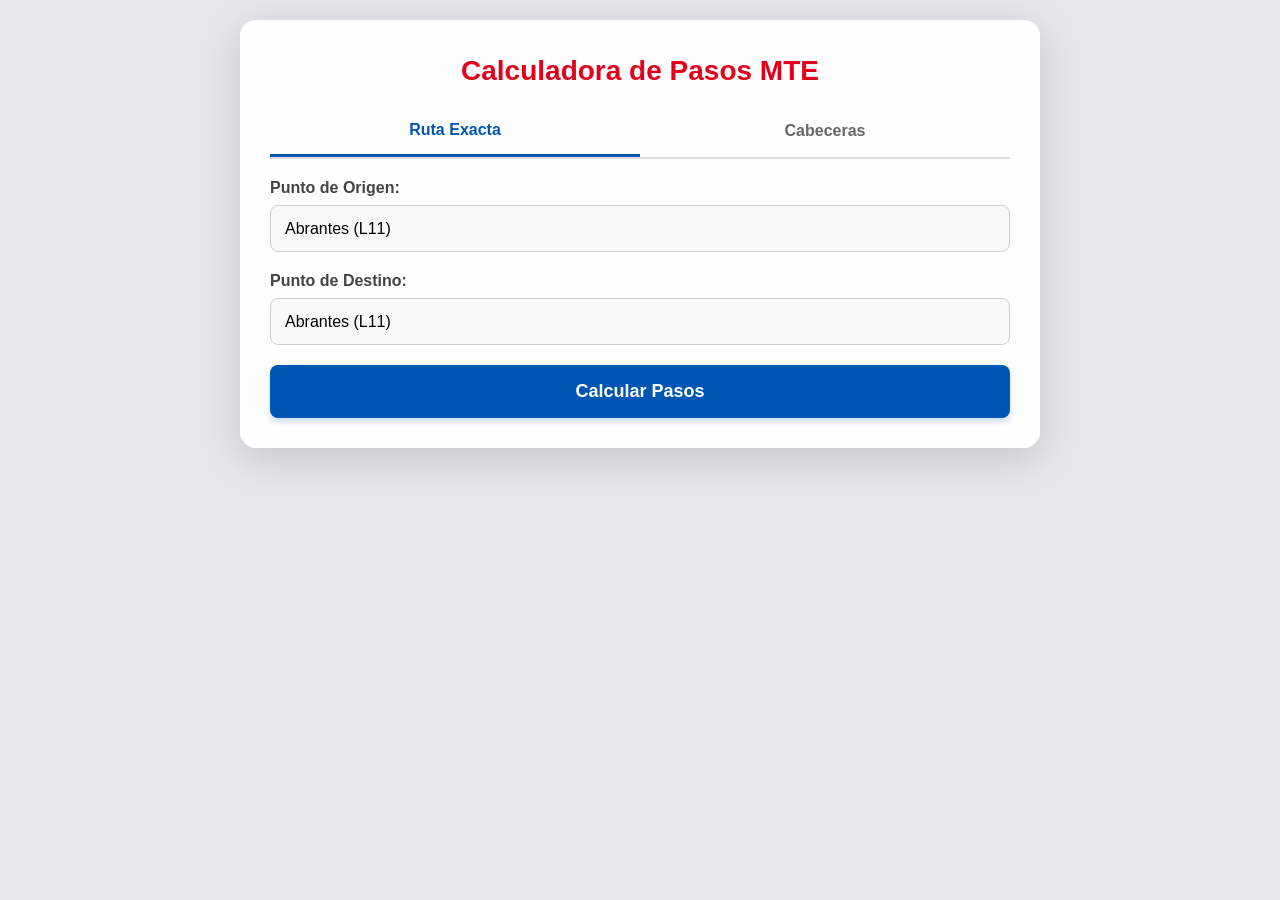
==== index.html @ f4a6414a "Unifica cabeceras y depósitos en una sola lista" ====
<!DOCTYPE html>
<html lang="es">
<head>
    <meta charset="UTF-8">
    <meta name="viewport" content="width=device-width, initial-scale=1.0, maximum-scale=1.0, user-scalable=no">
    <meta name="apple-mobile-web-app-capable" content="yes">
    <meta name="apple-mobile-web-app-status-bar-style" content="default">
    <meta name="apple-mobile-web-app-title" content="Calculadora de Pasos MTE">
    <meta name="mobile-web-app-capable" content="yes">
    <meta name="theme-color" content="#e3001b">
    
    <title>Calculadora de Pasos MTE</title>
    <style>
        /* --- ESTILOS GENERALES Y PROTECCIÓN --- */
        body { 
            font-family: '-apple-system', 'BlinkMacSystemFont', 'Segoe UI', Roboto, Helvetica, Arial, sans-serif; 
            color: #333; 
            padding: 20px; 
            margin: 0; 
            background-color: #e5e7eb; 
            overflow: hidden; 
            -webkit-tap-highlight-color: transparent; 
            
            /* --- PROTECCIÓN ANTI-COPIA (Capa 1) --- */
            -webkit-user-select: none; /* Safari */
            -ms-user-select: none; /* IE 10 and IE 11 */
            user-select: none; /* Standard syntax */
        }

        #background-container {
            display: none;
        }

        .floating-logo {
            display: none;
            position: absolute;
            width: 220px; 
            height: 220px;
            
            /* ========================================================= */
            /* PEGA TU CÓDIGO BASE64 DENTRO DE LAS COMILLAS DE ABAJO     */
            /* ========================================================= */
            background-image: url('[data-uri]'); 

            
            background-size: contain;
            background-repeat: no-repeat;
            background-position: center;
            opacity: 0.25; 
            mix-blend-mode: multiply; 
            
            animation-name: girarSobreSiMismo;
            animation-timing-function: linear;
            animation-iteration-count: infinite;
            transform-origin: center center;
        }

        @keyframes girarSobreSiMismo {
            from { transform: rotate(0deg); }
            to { transform: rotate(360deg); }
        }

        .container { 
            max-width: 800px; 
            margin: 0 auto; 
            background: rgba(255, 255, 255, 0.96); 
            padding: 30px; 
            border-radius: 16px; 
            box-shadow: 0 10px 40px rgba(0,0,0,0.15); 
            box-sizing: border-box; 
            position: relative; 
            max-height: 92vh;
            overflow-y: auto; 
            -webkit-overflow-scrolling: touch; 
        }

        h1 { color: #e3001b; text-align: center; font-size: 28px; margin-top: 5px;} 
        
        .tabs { display: flex; margin-bottom: 20px; border-bottom: 2px solid #ddd; }
        .tab-btn { flex: 1; padding: 15px 10px; background: none; border: none; font-size: 16px; font-weight: bold; cursor: pointer; color: #666; transition: 0.3s; text-align: center; outline: none; }
        .tab-btn:hover { background-color: #f0f0f0; }
        .tab-btn.active { color: #0056b3; border-bottom: 3px solid #0056b3; }
        .tab-content { display: none; }
        .tab-content.active { display: block; }

        .form-group { margin-bottom: 20px; }
        label { display: block; font-weight: bold; margin-bottom: 8px; color: #444; }
        select { width: 100%; padding: 14px; border-radius: 8px; border: 1px solid #ccc; font-size: 16px; box-sizing: border-box; background-color: #f9f9f9; appearance: none; -webkit-appearance: none; }
        
        button.action-btn { width: 100%; padding: 16px; background-color: #0056b3; color: white; border: none; border-radius: 8px; font-size: 18px; cursor: pointer; transition: background 0.3s; font-weight: bold; box-shadow: 0 4px 6px rgba(0,86,179,0.2);}
        button.action-btn:hover { background-color: #004494; }
        button.action-btn:active { transform: scale(0.98); }
        
        #resultado, #resultado-cabeceras { margin-top: 20px; padding: 20px; background-color: #e9ecef; border-radius: 8px; display: none; text-align: center; }
        #resultado h2, #resultado-cabeceras h2 { margin-top: 0; font-size: 24px; color: #333; }
        
        /* --- ESTILOS DEL TERMÓMETRO VISUAL --- */
        #esquema-visual { margin-top: 20px; text-align: left; background: white; padding: 20px; border-radius: 8px; border: 1px solid #ccc; }
        .tramo-visual { display: flex; flex-direction: column; position: relative; }
        .nodo-visual { display: flex; align-items: center; position: relative; z-index: 2; }
        .punto-estacion { width: 20px; height: 20px; border-radius: 50%; background: white; border: 5px solid; margin-right: 15px; box-sizing: border-box;}
        .punto-recinto { width: 20px; height: 20px; border-radius: 4px; background: white; border: 5px solid #5cb85c; margin-right: 15px; box-sizing: border-box;}
        .punto-transbordo { width: 20px; height: 20px; border-radius: 4px; background: white; border: 5px solid #d9534f; margin-right: 15px; box-sizing: border-box;}
        .texto-estacion { font-weight: bold; font-size: 16px; }
        
        .linea-conexion { display: flex; align-items: center; margin-left: 7.5px; padding: 15px 0; border-left: 5px solid; padding-left: 27.5px; position: relative;}
        .linea-transbordo { border-left: 5px dashed #d9534f; }
        .linea-acceso { border-left: 5px dashed #5cb85c; }
        
        .etiqueta-pasos { background: #0056b3; color: white; padding: 4px 10px; border-radius: 12px; font-size: 13px; font-weight: bold; display: inline-block;}
        .etiqueta-transbordo { background: #d9534f; }
        .etiqueta-acceso { background: #5cb85c; }
        
        .ruta-lista { list-style-type: none; padding: 15px; margin: 0; text-align: left;}
        .ruta-lista li { padding: 10px 0; border-bottom: 1px solid #eee; font-size: 15px; display: flex; justify-content: space-between; align-items: center; gap: 10px; }
        .ruta-lista li:last-child { border-bottom: none; }
        .transbordo { color: #d9534f; font-weight: bold; }
        .recinto { color: #5cb85c; font-weight: bold; }
        .pasos-badge { background: #0056b3; color: white; padding: 4px 10px; border-radius: 12px; font-size: 14px; font-weight: bold; white-space: nowrap; }

        @media (max-width: 600px) {
            body { padding: 10px; }
            .container { padding: 20px; max-height: 96vh; }
            h1 { font-size: 24px; }
            .tabs { flex-direction: row; border-bottom: none; gap: 5px; margin-bottom: 15px;}
            .tab-btn { border: 1px solid #ddd; border-radius: 8px; padding: 12px 5px; font-size: 14px; }
            .tab-btn.active { border-bottom: 1px solid #0056b3; background-color: #eaf2fb; }
            .ruta-lista li { font-size: 14px; flex-direction: column; align-items: flex-start; }
            .pasos-badge { align-self: flex-end; margin-top: 5px; }
            select { font-size: 16px; padding: 12px; } 
            .floating-logo { width: 150px; height: 150px; } 
        }
    </style>
</head>
<body>


<div class="container">
    <h1>Calculadora de Pasos MTE</h1>
    
    <div class="tabs">
        <button class="tab-btn active" onclick="switchTab('ruta')" id="btn-ruta">Ruta Exacta</button>
        <button class="tab-btn" onclick="switchTab('cabeceras')" id="btn-cabeceras">Cabeceras</button>
    </div>

    <div id="tab-ruta" class="tab-content active">
        <div class="form-group">
            <label for="origen">Punto de Origen:</label>
            <select id="origen"></select>
        </div>
        <div class="form-group">
            <label for="destino">Punto de Destino:</label>
            <select id="destino"></select>
        </div>
        <button class="action-btn" onclick="calcularRuta()">Calcular Pasos</button>
        <div id="resultado"></div>
    </div>

    <div id="tab-cabeceras" class="tab-content">
        <div class="form-group">
            <label for="origen-cabeceras">Selecciona tu ubicación actual:</label>
            <select id="origen-cabeceras"></select>
        </div>
        <button class="action-btn" onclick="calcularCabeceras()">Buscar Cabeceras</button>
        <div id="resultado-cabeceras"></div>
    </div>
</div>

<script>
    // --- PROTECCIÓN ANTI-INSPECCIÓN (Capa 1) ---
    // Bloquea el clic derecho
    document.addEventListener('contextmenu', event => event.preventDefault());
    
    // Bloquea teclas F12, Ctrl+U, Ctrl+Shift+I, etc.
    document.onkeydown = function(e) {
        if(e.keyCode == 123) return false;
        if(e.ctrlKey && e.shiftKey && e.keyCode == 'I'.charCodeAt(0)) return false;
        if(e.ctrlKey && e.shiftKey && e.keyCode == 'C'.charCodeAt(0)) return false;
        if(e.ctrlKey && e.shiftKey && e.keyCode == 'J'.charCodeAt(0)) return false;
        if(e.ctrlKey && e.keyCode == 'U'.charCodeAt(0)) return false;
    }

    // --- LÓGICA DE LA APLICACIÓN ---
    // Colores corporativos de las líneas del Metro de Madrid
    const coloresLineas = {
        "L1": "#009BDE", "L2": "#E81B24", "L3": "#FCC50A", "L4": "#995024",
        "L5": "#8EC54A", "L6": "#989A9D", "L7A": "#F48B25", "L7B": "#F48B25", "L8": "#DF76A3",
        "L9A": "#87208E", "L9B": "#87208E", "L10A": "#00559A", "L10B": "#00559A",
        "L11": "#009E4E", "L12": "#A4992E", "R": "#FFFFFF", "ML1": "#12B8E5",
        "Recinto": "#5cb85c"
    };

    const lineas = {
        "L1": ["Pinar de Chamartín", "Bambú", "Chamartín", "Plaza de Castilla", "Valdeacederas", "Tetuán", "Estrecho", "Alvarado", "Cuatro Caminos", "Ríos Rosas", "Iglesia", "Bilbao", "Tribunal", "Gran Vía", "Sol", "Tirso de Molina", "Antón Martín", "Estación del Arte", "Atocha", "Menéndez Pelayo", "Pacífico", "Puente de Vallecas", "Nueva Numancia", "Portazgo", "Buenos Aires", "Alto del Arenal", "Miguel Hernández", "Sierra de Guadalupe", "Villa de Vallecas", "Congosto", "La Gavia", "Las Suertes", "Valdecarros"],
        "L2": ["Las Rosas", "Avenida de Guadalajara", "Alsacia", "La Almudena", "La Elipa", "Ventas", "Manuel Becerra", "Goya", "Príncipe de Vergara", "Retiro", "Banco de España", "Sevilla", "Sol", "Ópera", "Santo Domingo", "Noviciado", "San Bernardo", "Quevedo", "Canal", "Cuatro Caminos"],
        "L3": ["Moncloa", "Argüelles", "Ventura Rodríguez", "Plaza de España", "Callao", "Sol", "Lavapiés", "Embajadores", "Palos de la Frontera", "Delicias", "Legazpi", "Almendrales", "Hospital 12 de Octubre", "San Fermín-Orcasur", "Ciudad de los Ángeles", "Villaverde Bajo-Cruce", "San Cristóbal", "Villaverde Alto", "El Casar"],
        "L4": ["Argüelles", "San Bernardo", "Bilbao", "Alonso Martínez", "Colón", "Serrano", "Velázquez", "Goya", "Lista", "Diego de León", "Avenida de América", "Prosperidad", "Alfonso XIII", "Avenida de la Paz", "Arturo Soria", "Esperanza", "Canillas", "Mar de Cristal", "San Lorenzo", "Parque de Santa María", "Hortaleza", "Manoteras", "Pinar de Chamartín"],
        "L5": ["Alameda de Osuna", "El Capricho", "Canillejas", "Torre Arias", "Suanzes", "Ciudad Lineal", "Pueblo Nuevo", "Quintana", "El Carmen", "Ventas", "Diego de León", "Núñez de Balboa", "Rubén Darío", "Alonso Martínez", "Chueca", "Gran Vía", "Callao", "Ópera", "La Latina", "Puerta de Toledo", "Acacias", "Pirámides", "Marqués de Vadillo", "Urgel", "Oporto", "Vista Alegre", "Carabanchel", "Eugenia de Montijo", "Aluche", "Empalme", "Campamento", "Casa de Campo"],
        "L6": ["Laguna", "Carpetana", "Oporto", "Opañel", "Plaza Elíptica", "Usera", "Legazpi", "Arganzuela-Planetario", "Méndez Álvaro", "Pacífico", "Conde de Casal", "Sainz de Baranda", "O'Donnell", "Manuel Becerra", "Diego de León", "Avenida de América", "República Argentina", "Nuevos Ministerios", "Cuatro Caminos", "Guzmán el Bueno", "Vicente Aleixandre", "Ciudad Universitaria", "Moncloa", "Argüelles", "Príncipe Pío", "Puerta del Ángel", "Alto de Extremadura", "Lucero"],
        "L7B": ["Hospital del Henares", "Henares", "Jarama", "San Fernando", "La Rambla", "Coslada Central", "Barrio del Puerto", "Estadio Metropolitano"],
        "L7A": ["Estadio Metropolitano", "Las Musas", "San Blas", "Simancas", "García Noblejas", "Ascao", "Pueblo Nuevo", "Barrio de la Concepción", "Parque de las Avenidas", "Cartagena", "Avenida de América", "Gregorio Marañón", "Alonso Cano", "Canal", "Islas Filipinas", "Guzmán el Bueno", "Francos Rodríguez", "Valdezarza", "Antonio Machado", "Peñagrande", "Avenida de la Ilustración", "Lacoma", "Arroyofresno", "Pitis"],
        "L8": ["Nuevos Ministerios", "Colombia", "Pinar del Rey", "Mar de Cristal", "Feria de Madrid", "Aeropuerto T1-T2-T3", "Barajas", "Aeropuerto T4"],
        "L9A": ["Paco de Lucía", "Mirasierra", "Herrera Oria", "Barrio del Pilar", "Ventilla", "Plaza de Castilla", "Duque de Pastrana", "Pío XII", "Colombia", "Concha Espina", "Cruz del Rayo", "Avenida de América", "Núñez de Balboa", "Príncipe de Vergara", "Ibiza", "Sainz de Baranda", "Estrella", "Vinateros", "Artilleros", "Pavones", "Valdebernardo", "Vicálvaro", "San Cipriano", "Puerta de Arganda"],
        "L9B": ["Puerta de Arganda", "Rivas-Urbanizaciones", "Rivas Futura", "Rivas Vaciamadrid", "La Poveda", "Arganda del Rey"],
        "L10B": ["Hospital Infanta Sofía", "Reyes Católicos", "Baunatal", "Manuel de Falla", "Marqués de la Valdavia", "La Moraleja", "La Granja", "Ronda de la Comunicación", "Las Tablas", "Montecarmelo", "Tres Olivos"],
        "L10A": ["Tres Olivos", "Fuencarral", "Begoña", "Chamartín", "Plaza de Castilla", "Cuzco", "Santiago Bernabéu", "Nuevos Ministerios", "Gregorio Marañón", "Alonso Martínez", "Tribunal", "Plaza de España", "Príncipe Pío", "Lago", "Batán", "Casa de Campo", "Colonia Jardín", "Aviación Española", "Cuatro Vientos", "Joaquín Vilumbrales", "Puerta del Sur"],
        "L11": ["Plaza Elíptica", "Abrantes", "Pan Bendito", "San Francisco", "Carabanchel Alto", "La Peseta", "La Fortuna"],
        "L12": ["Puerta del Sur", "San Nicasio", "Leganés Central", "Hospital Severo Ochoa", "Casa del Reloj", "Julián Besteiro", "El Carrascal", "El Bercial", "Los Espartales", "El Casar", "Juan de la Cierva", "Getafe Central", "Alonso de Mendoza", "Conservatorio", "Arroyo Culebro", "Parque de los Estados", "Fuenlabrada Central", "Parque Europa", "Hospital de Fuenlabrada", "Loranca", "Manuela Malasaña", "Hospital de Móstoles", "Pradillo", "Móstoles Central", "Universidad Rey Juan Carlos", "Parque Oeste", "Alcorcón Central", "Parque Lisboa"],
        "R": ["Ópera", "Príncipe Pío"],
        "ML1": ["Pinar de Chamartín", "Fuente de la Mora", "Virgen del Cortijo", "Antonio Saura", "Álvarez de Villaamil", "Blasco Ibáñez", "María Tudor", "Palas de Rey", "Las Tablas"]
    };

    const lineasCirculares = ["L6", "L12"];
    const cabecerasCircularesExcepcionales = ["Laguna|L6", "Ciudad Universitaria|L6", "Loranca|L12"];

    const excepcionesTransbordo = {
        "Diego de León|L4-Diego de León|L5": 3,
        "Diego de León|L4-Diego de León|L6": 3,
        "Diego de León|L5-Diego de León|L6": 2,
        "Núñez de Balboa|L5-Núñez de Balboa|L9A": 3,
        "Acacias|L5-Embajadores|L3": 3,
        "Noviciado|L2-Plaza de España|L3": 3,
        "Noviciado|L2-Plaza de España|L10A": 3,
        "Nuevos Ministerios|L6-Nuevos Ministerios|L8": 3,
        "Nuevos Ministerios|L6-Nuevos Ministerios|L10A": 3,
        "Plaza Elíptica|L6-Plaza Elíptica|L11": 2,
        "Tribunal|L1-Tribunal|L10A": 2,
        "Alonso Martínez|L4-Alonso Martínez|L10A": 2
    };

    let grafo = {};
    let nodos = [];

    function addEdge(n1, n2, peso, esTransbordo = false) {
        if (!grafo[n1]) { grafo[n1] = []; if (!nodos.includes(n1)) nodos.push(n1); }
        if (!grafo[n2]) { grafo[n2] = []; if (!nodos.includes(n2)) nodos.push(n2); }
        
        let pesoFinal = peso;
        if (esTransbordo) {
            let key1 = `${n1}-${n2}`;
            let key2 = `${n2}-${n1}`;
            if (excepcionesTransbordo[key1]) pesoFinal = excepcionesTransbordo[key1];
            if (excepcionesTransbordo[key2]) pesoFinal = excepcionesTransbordo[key2];
        }

        grafo[n1].push({ nodo: n2, peso: pesoFinal, esTransbordo: esTransbordo });
        grafo[n2].push({ nodo: n1, peso: pesoFinal, esTransbordo: esTransbordo });
    }

    function addRecintoConRamasAB(nombreRecinto, nodoLineaA, costeA, nodoLineaB, costeB) {
        let nodoRecintoA = `${nombreRecinto} A|Recinto`;
        let nodoRecintoB = `${nombreRecinto} B|Recinto`;

        addEdge(nodoRecintoA, nodoLineaA, costeA);
        addEdge(nodoRecintoB, nodoLineaB, costeB);
        addEdge(nodoRecintoA, nodoRecintoB, 1);
    }

    for (let linea in lineas) {
        let estaciones = lineas[linea];
        for (let i = 0; i < estaciones.length; i++) {
            let nodoActual = `${estaciones[i]}|${linea}`;
            if (!nodos.includes(nodoActual)) nodos.push(nodoActual);
            if (i < estaciones.length - 1) {
                let nodoSiguiente = `${estaciones[i+1]}|${linea}`;
                addEdge(nodoActual, nodoSiguiente, 1);
            }
        }
        if (lineasCirculares.includes(linea)) {
            addEdge(`${estaciones[0]}|${linea}`, `${estaciones[estaciones.length - 1]}|${linea}`, 1);
        }
    }

    for (let i = 0; i < nodos.length; i++) {
        for (let j = i + 1; j < nodos.length; j++) {
            let est1 = nodos[i].split("|")[0];
            let est2 = nodos[j].split("|")[0];
            if (est1 === est2 && nodos[i] !== nodos[j]) {
                addEdge(nodos[i], nodos[j], 1, true);
            }
        }
    }

    addEdge("Acacias|L5", "Embajadores|L3", 1, true);
    addEdge("Noviciado|L2", "Plaza de España|L3", 1, true);
    addEdge("Noviciado|L2", "Plaza de España|L10A", 1, true);

    addEdge("Depósito 4|Recinto", "Canillejas|L5", 2);
    addEdge("Depósito 4|Recinto", "Las Musas|L7A", 2);
    addRecintoConRamasAB("Depósito 6 (Fuencarral)", "Tres Olivos|L10A", 2, "Tres Olivos|L10B", 2);
    addEdge("Depósito 7 (Sacedal)|Recinto", "Mirasierra|L9A", 2);
    addEdge("Depósito 8|Recinto", "Laguna|L6", 3);
    addEdge("Depósito 9.1|Recinto", "Pinar de Chamartín|L1", 3);
    addEdge("Depósito 9.1|Recinto", "Pinar de Chamartín|L4", 3);
    addEdge("Depósito 9.1|Recinto", "Pinar de Chamartín|ML1", 3);
    addEdge("Depósito 9.4|Recinto", "Pinar de Chamartín|L1", 3);
    addEdge("Depósito 9.4|Recinto", "Pinar de Chamartín|L4", 3);
    addEdge("Depósito 9.4|Recinto", "Pinar de Chamartín|ML1", 3);
    addEdge("Depósito 10|Recinto", "Cuatro Vientos|L10A", 2);
    addEdge("Depósito 11|Recinto", "Loranca|L12", 2);
    addEdge("Depósito 12|Recinto", "Valdecarros|L1", 3);
    addEdge("Depósito 13|Recinto", "El Casar|L3", 3);
    addEdge("Depósito 13|Recinto", "El Casar|L12", 3);
    addRecintoConRamasAB("Cochera Pta. Arganda", "Puerta de Arganda|L9A", 3, "Puerta de Arganda|L9B", 3);
    addEdge("Depósito 2|Recinto", "Ventas|L2", 1);
    addEdge("Depósito 2|Recinto", "Ventas|L5", 1);
    addEdge("Depósito 5|Recinto", "Aluche|L5", 1);
    addEdge("Cochera Ciudad Universitaria|Recinto", "Ciudad Universitaria|L6", 1);
    addEdge("Cochera Miguel Hernández|Recinto", "Miguel Hernández|L1", 1);
    addEdge("Cochera Argüelles|Recinto", "Argüelles|L4", 1);

    function switchTab(tabId) {
        document.querySelectorAll('.tab-content').forEach(el => el.classList.remove('active'));
        document.querySelectorAll('.tab-btn').forEach(el => el.classList.remove('active'));
        document.getElementById(`tab-${tabId}`).classList.add('active');
        document.getElementById(`btn-${tabId}`).classList.add('active');
    }

    function generarFondoDinamico() {
        return;
    }

    window.onload = function() {
        let selectores = ["origen", "destino", "origen-cabeceras"].map(id => document.getElementById(id));
        
        let nodosOrdenados = [...nodos].sort((a, b) => {
            let isRecintoA = a.includes("Recinto");
            let isRecintoB = b.includes("Recinto");
            if (isRecintoA && !isRecintoB) return 1;
            if (!isRecintoA && isRecintoB) return -1;
            return a.localeCompare(b);
        });

        nodosOrdenados.forEach(nodo => {
            let partes = nodo.split("|");
            let nombreMostrar = partes[1] === "Recinto" ? `🏢 ${partes[0]}` : `${partes[0]} (${partes[1]})`;
            selectores.forEach(sel => sel.add(new Option(nombreMostrar, nodo)));
        });
    };

    function ejecutarDijkstra(origen, destinoParaValidacion = null) {
        let distancias = {};
        let previos = {};
        let noVisitados = new Set(nodos);

        nodos.forEach(n => { distancias[n] = Infinity; previos[n] = null; });
        distancias[origen] = 0;

        while (noVisitados.size > 0) {
            let nodoMinimo = null;
            for (let n of noVisitados) {
                if (nodoMinimo === null || distancias[n] < distancias[nodoMinimo]) nodoMinimo = n;
            }

            if (distancias[nodoMinimo] === Infinity) break;
            noVisitados.delete(nodoMinimo);

            for (let vecino of grafo[nodoMinimo]) {
                if (noVisitados.has(vecino.nodo)) {
                    if (vecino.nodo.includes("Recinto") && vecino.nodo !== origen && vecino.nodo !== destinoParaValidacion) {
                        continue; 
                    }

                    let peso = vecino.peso;
                    if (nodoMinimo === origen && vecino.esTransbordo) peso = 0;

                    let nuevaDistancia = distancias[nodoMinimo] + peso;
                    if (nuevaDistancia < distancias[vecino.nodo]) {
                        distancias[vecino.nodo] = nuevaDistancia;
                        previos[vecino.nodo] = { nodo: nodoMinimo, esTransbordo: vecino.esTransbordo, coste: peso };
                    }
                }
            }
        }
        return { distancias, previos };
    }

    function calcularRuta() {
        let origen = document.getElementById("origen").value;
        let destino = document.getElementById("destino").value;
        let div = document.getElementById("resultado");
        div.style.display = "block";

        if (origen === destino) { div.innerHTML = "<h2>Estás en la misma ubicación.</h2>"; return; }

        let { distancias, previos } = ejecutarDijkstra(origen, destino);
        
        if (distancias[destino] === Infinity) { div.innerHTML = "<h3>No se encontró una ruta.</h3>"; return; }

        let rutaRaw = [];
        let pasoActual = destino;
        while (pasoActual !== origen) {
            let prev = previos[pasoActual];
            rutaRaw.unshift({ origen: prev.nodo, destino: pasoActual, esTransbordo: prev.esTransbordo, coste: prev.coste });
            pasoActual = prev.nodo;
        }

        let rutaAgrupada = [];
        let tramoActual = null;

        rutaRaw.forEach(paso => {
            let isRecinto = paso.origen.includes("Recinto") || paso.destino.includes("Recinto");
            if (paso.esTransbordo || isRecinto) {
                if (tramoActual) { rutaAgrupada.push(tramoActual); tramoActual = null; }
                rutaAgrupada.push({ ...paso, isRecinto: isRecinto });
            } else {
                if (!tramoActual) {
                    tramoActual = { origen: paso.origen, destino: paso.destino, esTransbordo: false, coste: paso.coste, isRecinto: false };
                } else {
                    tramoActual.destino = paso.destino;
                    tramoActual.coste += paso.coste;
                }
            }
        });
        if (tramoActual) rutaAgrupada.push(tramoActual);

        let html = `<h2>Total de pasos: ${distancias[destino]}</h2>`;
        html += `<div id="esquema-visual">`;

        let ultimaLinea = "";

        rutaAgrupada.forEach((paso, index) => {
            let estOrigenParts = paso.origen.split("|");
            let estDestinoParts = paso.destino.split("|");
            
            let nomOrigen = estOrigenParts[0];
            let lineaOrigen = estOrigenParts[1];
            let nomDestino = estDestinoParts[0];
            let lineaDestino = estDestinoParts[1];

            let colorLinea = coloresLineas[lineaOrigen] || "#333";
            let colorDestino = coloresLineas[lineaDestino] || "#333";

            if (index === 0) {
                let clasePunto = lineaOrigen === "Recinto" ? "punto-recinto" : "punto-estacion";
                html += `<div class="nodo-visual"><div class="${clasePunto}" style="border-color: ${colorLinea}"></div><div class="texto-estacion">${nomOrigen} ${lineaOrigen !== "Recinto" ? `<span style="color:white; background:${colorLinea}; padding: 2px 6px; border-radius:4px; font-size:12px;">${lineaOrigen}</span>` : '🏢'}</div></div>`;
            }

            if (paso.esTransbordo) {
                html += `<div class="linea-conexion linea-transbordo">
                            <span class="etiqueta-pasos etiqueta-transbordo">Transbordo (+${paso.coste})</span>
                         </div>`;
            } else if (paso.isRecinto) {
                html += `<div class="linea-conexion linea-acceso">
                            <span class="etiqueta-pasos etiqueta-acceso">Acceso (+${paso.coste})</span>
                         </div>`;
            } else {
                html += `<div class="linea-conexion" style="border-left-color: ${colorLinea}">
                            <span class="etiqueta-pasos" style="background-color: ${colorLinea}">Tramo continuo (+${paso.coste} pasos)</span>
                         </div>`;
            }

            let clasePuntoDestino = lineaDestino === "Recinto" ? "punto-recinto" : "punto-estacion";
            if (paso.esTransbordo) clasePuntoDestino = "punto-transbordo"; 
            
            html += `<div class="nodo-visual"><div class="${clasePuntoDestino}" style="border-color: ${colorDestino}"></div><div class="texto-estacion">${nomDestino} ${lineaDestino !== "Recinto" ? `<span style="color:white; background:${colorDestino}; padding: 2px 6px; border-radius:4px; font-size:12px;">${lineaDestino}</span>` : '🏢'}</div></div>`;
            
            ultimaLinea = lineaDestino;
        });

        html += `</div>`;
        div.innerHTML = html;
    }

    function calcularCabeceras() {
        let origen = document.getElementById("origen-cabeceras").value;
        let { distancias } = ejecutarDijkstra(origen);
        
        let cabeceras = [];
        
        for (let l in lineas) {
            if (lineasCirculares.includes(l)) {
                cabecerasCircularesExcepcionales.forEach(cabeceraCircular => {
                    if (cabeceraCircular.endsWith(`|${l}`) && !cabeceras.find(c => c.nodo === cabeceraCircular)) {
                        cabeceras.push({ nodo: cabeceraCircular, dist: distancias[cabeceraCircular] });
                    }
                });
                continue; 
            }
            let ests = lineas[l];
            let cabecera1 = `${ests[0]}|${l}`;
            let cabecera2 = `${ests[ests.length - 1]}|${l}`;
            
            if (!cabeceras.find(c => c.nodo === cabecera1)) cabeceras.push({ nodo: cabecera1, dist: distancias[cabecera1] });
            if (cabecera1 !== cabecera2 && !cabeceras.find(c => c.nodo === cabecera2)) {
                cabeceras.push({ nodo: cabecera2, dist: distancias[cabecera2] });
            }
        }

        cabeceras = cabeceras
            .filter(c => c.dist !== Infinity)
            .sort((a, b) => a.dist - b.dist || a.nodo.localeCompare(b.nodo));

        let depositos = nodos
            .filter(n => n.endsWith("|Recinto") && n.startsWith("Depósito"))
            .map(n => ({ nodo: n, dist: distancias[n] }))
            .filter(d => d.dist !== Infinity)
            .sort((a, b) => a.dist - b.dist || a.nodo.localeCompare(b.nodo));

        let resultados = [
            ...cabeceras.map(c => ({ ...c, icono: "📍" })),
            ...depositos.map(d => ({ ...d, icono: "🏢" }))
        ].sort((a, b) => a.dist - b.dist || a.nodo.localeCompare(b.nodo));

        let div = document.getElementById("resultado-cabeceras");
        div.style.display = "block";
        
        let html = `<h2>Distancia a Cabeceras y Depósitos</h2>`;
        html += `<ul class="ruta-lista" style="border: 1px solid #ccc; border-radius: 8px; background: white;">`;
        resultados.forEach(r => {
            let nombreFormateado = r.nodo.replace("|", " (") + ")";
            html += `<li><span>${r.icono} ${nombreFormateado}</span> <span class="pasos-badge">${r.dist} pasos</span></li>`;
        });
        html += `</ul>`;

        div.innerHTML = html;
    }
</script>

</body>
</html>
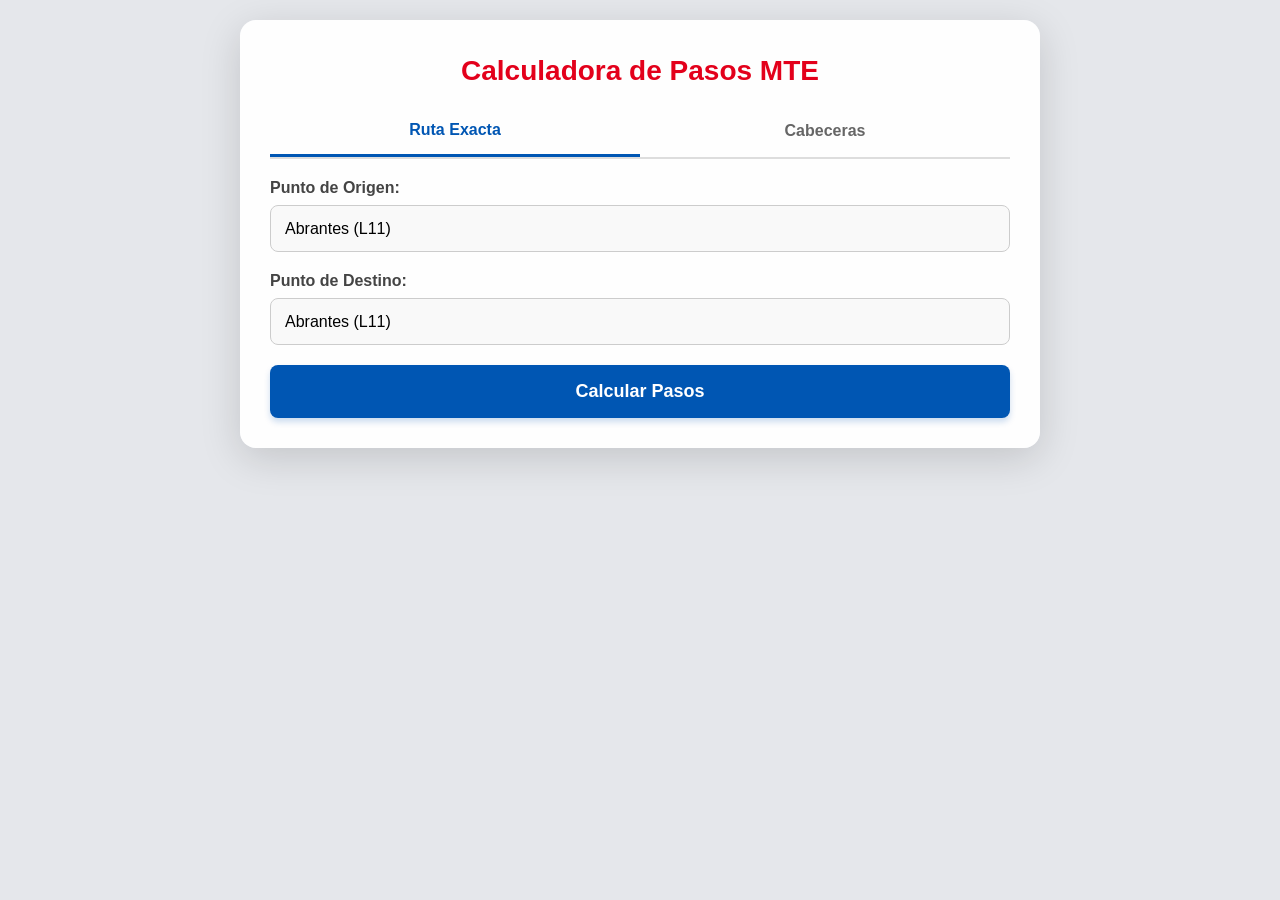
==== commit 3d271da0: "Corrige cálculo de depósitos en la lista combinada" ====
--- a/index.html
+++ b/index.html
@@ -493,7 +493,7 @@
 
         let depositos = nodos
             .filter(n => n.endsWith("|Recinto") && n.startsWith("Depósito"))
-            .map(n => ({ nodo: n, dist: distancias[n] }))
+            .map(n => ({ nodo: n, dist: ejecutarDijkstra(origen, n).distancias[n] }))
             .filter(d => d.dist !== Infinity)
             .sort((a, b) => a.dist - b.dist || a.nodo.localeCompare(b.nodo));
 
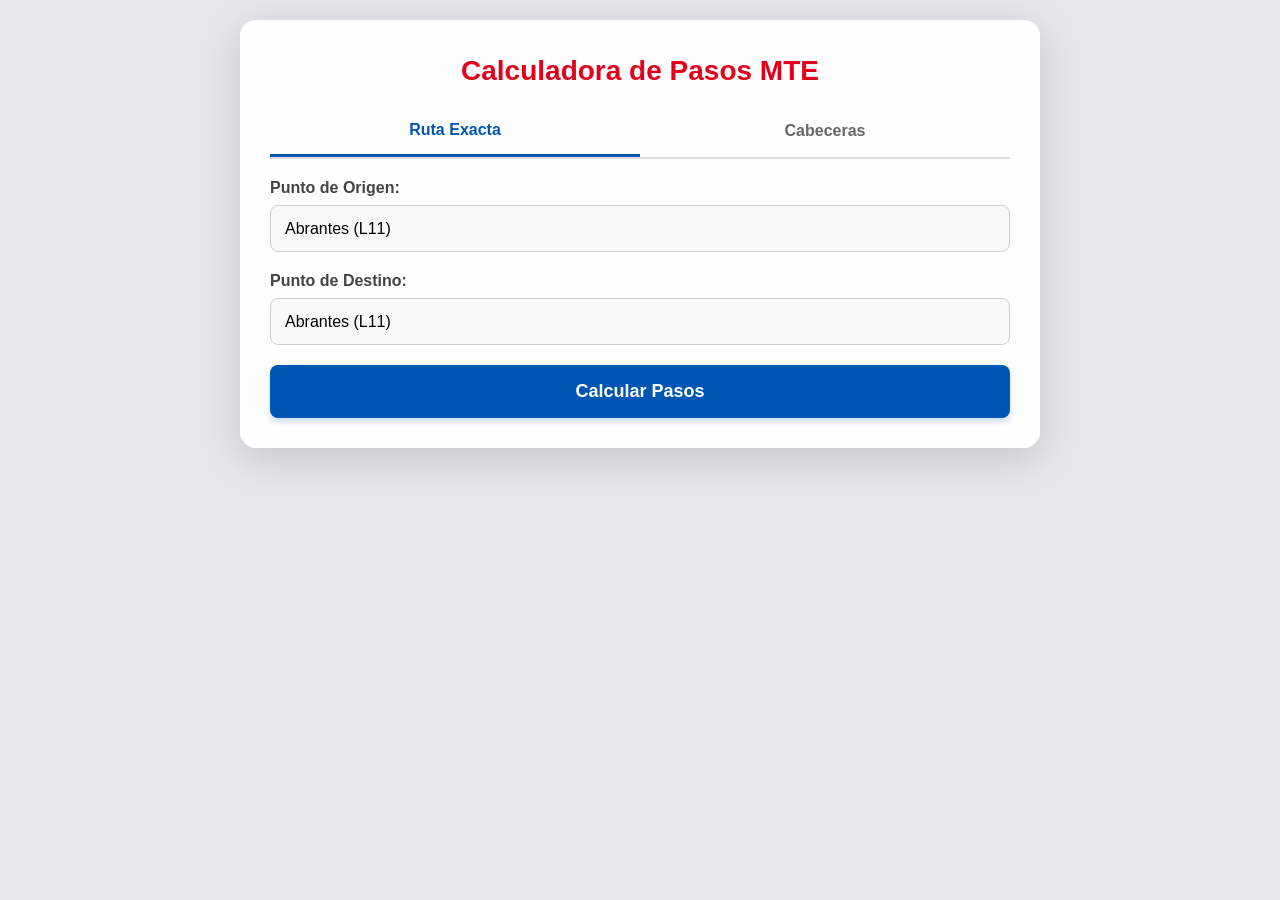
==== commit 1d8cb56e: "Añade opcion para listar todas las estaciones" ====
--- a/index.html
+++ b/index.html
@@ -83,9 +83,18 @@
         .tab-content { display: none; }
         .tab-content.active { display: block; }
 
-        .form-group { margin-bottom: 20px; }
-        label { display: block; font-weight: bold; margin-bottom: 8px; color: #444; }
-        select { width: 100%; padding: 14px; border-radius: 8px; border: 1px solid #ccc; font-size: 16px; box-sizing: border-box; background-color: #f9f9f9; appearance: none; -webkit-appearance: none; }
+        .form-group { margin-bottom: 20px; }
+        label { display: block; font-weight: bold; margin-bottom: 8px; color: #444; }
+        select { width: 100%; padding: 14px; border-radius: 8px; border: 1px solid #ccc; font-size: 16px; box-sizing: border-box; background-color: #f9f9f9; appearance: none; -webkit-appearance: none; }
+        .toggle-card { display: flex; align-items: center; gap: 14px; padding: 14px 16px; margin: -4px 0 20px; border: 1px solid #d9e2ef; border-radius: 12px; background: linear-gradient(135deg, #ffffff, #f4f8ff); cursor: pointer; box-shadow: 0 6px 18px rgba(0, 86, 179, 0.08); }
+        .toggle-card input { position: absolute; opacity: 0; pointer-events: none; }
+        .toggle-switch { position: relative; flex: 0 0 auto; width: 52px; height: 30px; border-radius: 999px; background: #cbd5e1; transition: background 0.25s ease, box-shadow 0.25s ease; }
+        .toggle-switch::after { content: ""; position: absolute; top: 4px; left: 4px; width: 22px; height: 22px; border-radius: 50%; background: white; box-shadow: 0 2px 8px rgba(0,0,0,0.25); transition: transform 0.25s ease; }
+        .toggle-card input:checked + .toggle-switch { background: #0056b3; box-shadow: 0 0 0 4px rgba(0, 86, 179, 0.12); }
+        .toggle-card input:checked + .toggle-switch::after { transform: translateX(22px); }
+        .toggle-text { display: flex; flex-direction: column; gap: 2px; line-height: 1.2; }
+        .toggle-title { font-weight: 800; color: #1f2937; }
+        .toggle-subtitle { font-size: 13px; color: #64748b; font-weight: 600; }
         
         button.action-btn { width: 100%; padding: 16px; background-color: #0056b3; color: white; border: none; border-radius: 8px; font-size: 18px; cursor: pointer; transition: background 0.3s; font-weight: bold; box-shadow: 0 4px 6px rgba(0,86,179,0.2);}
         button.action-btn:hover { background-color: #004494; }
@@ -125,11 +134,12 @@
             .tabs { flex-direction: row; border-bottom: none; gap: 5px; margin-bottom: 15px;}
             .tab-btn { border: 1px solid #ddd; border-radius: 8px; padding: 12px 5px; font-size: 14px; }
             .tab-btn.active { border-bottom: 1px solid #0056b3; background-color: #eaf2fb; }
-            .ruta-lista li { font-size: 14px; flex-direction: column; align-items: flex-start; }
-            .pasos-badge { align-self: flex-end; margin-top: 5px; }
-            select { font-size: 16px; padding: 12px; } 
-            .floating-logo { width: 150px; height: 150px; } 
-        }
+            .ruta-lista li { font-size: 14px; flex-direction: column; align-items: flex-start; }
+            .pasos-badge { align-self: flex-end; margin-top: 5px; }
+            select { font-size: 16px; padding: 12px; } 
+            .toggle-card { align-items: flex-start; padding: 12px; }
+            .floating-logo { width: 150px; height: 150px; } 
+        }
     </style>
 </head>
 <body>
@@ -157,13 +167,21 @@
     </div>
 
     <div id="tab-cabeceras" class="tab-content">
-        <div class="form-group">
-            <label for="origen-cabeceras">Selecciona tu ubicación actual:</label>
-            <select id="origen-cabeceras"></select>
-        </div>
-        <button class="action-btn" onclick="calcularCabeceras()">Buscar Cabeceras</button>
-        <div id="resultado-cabeceras"></div>
-    </div>
+        <div class="form-group">
+            <label for="origen-cabeceras">Selecciona tu ubicación actual:</label>
+            <select id="origen-cabeceras"></select>
+        </div>
+        <label class="toggle-card" for="incluir-todas-estaciones">
+            <input type="checkbox" id="incluir-todas-estaciones" onchange="if (document.getElementById('resultado-cabeceras').style.display === 'block') calcularCabeceras();">
+            <span class="toggle-switch" aria-hidden="true"></span>
+            <span class="toggle-text">
+                <span class="toggle-title">Incluir todas las estaciones</span>
+                <span class="toggle-subtitle">Calcula tambien estaciones, cabeceras y depositos</span>
+            </span>
+        </label>
+        <button class="action-btn" onclick="calcularCabeceras()">Buscar Cabeceras</button>
+        <div id="resultado-cabeceras"></div>
+    </div>
 </div>
 
 <script>
@@ -305,9 +323,9 @@
     addEdge("Depósito 2|Recinto", "Ventas|L2", 1);
     addEdge("Depósito 2|Recinto", "Ventas|L5", 1);
     addEdge("Depósito 5|Recinto", "Aluche|L5", 1);
-    addEdge("Cochera Ciudad Universitaria|Recinto", "Ciudad Universitaria|L6", 1);
-    addEdge("Cochera Miguel Hernández|Recinto", "Miguel Hernández|L1", 1);
-    addEdge("Cochera Argüelles|Recinto", "Argüelles|L4", 1);
+    addEdge("Cochera Ciudad Universitaria|Recinto", "Ciudad Universitaria|L6", 0);
+    addEdge("Cochera Miguel Hernández|Recinto", "Miguel Hernández|L1", 0);
+    addEdge("Cochera Argüelles|Recinto", "Argüelles|L4", 0);
 
     function switchTab(tabId) {
         document.querySelectorAll('.tab-content').forEach(el => el.classList.remove('active'));
@@ -462,9 +480,10 @@
         div.innerHTML = html;
     }
 
-    function calcularCabeceras() {
-        let origen = document.getElementById("origen-cabeceras").value;
-        let { distancias } = ejecutarDijkstra(origen);
+    function calcularCabeceras() {
+        let origen = document.getElementById("origen-cabeceras").value;
+        let incluirTodasEstaciones = document.getElementById("incluir-todas-estaciones").checked;
+        let { distancias } = ejecutarDijkstra(origen);
         
         let cabeceras = [];
         
@@ -497,15 +516,28 @@
             .filter(d => d.dist !== Infinity)
             .sort((a, b) => a.dist - b.dist || a.nodo.localeCompare(b.nodo));
 
-        let resultados = [
-            ...cabeceras.map(c => ({ ...c, icono: "📍" })),
-            ...depositos.map(d => ({ ...d, icono: "🏢" }))
-        ].sort((a, b) => a.dist - b.dist || a.nodo.localeCompare(b.nodo));
-
-        let div = document.getElementById("resultado-cabeceras");
+        let resultados = [
+            ...cabeceras.map(c => ({ ...c, icono: "📍" })),
+            ...depositos.map(d => ({ ...d, icono: "🏢" }))
+        ].sort((a, b) => a.dist - b.dist || a.nodo.localeCompare(b.nodo));
+
+        if (incluirTodasEstaciones) {
+            resultados = nodos
+                .filter(n => n !== origen)
+                .map(n => ({
+                    nodo: n,
+                    dist: ejecutarDijkstra(origen, n).distancias[n],
+                    icono: n.endsWith("|Recinto") ? "🏢" : "📍"
+                }))
+                .filter(r => r.dist !== Infinity)
+                .sort((a, b) => a.dist - b.dist || a.nodo.localeCompare(b.nodo));
+        }
+
+        let div = document.getElementById("resultado-cabeceras");
         div.style.display = "block";
         
-        let html = `<h2>Distancia a Cabeceras y Depósitos</h2>`;
+        let tituloResultado = incluirTodasEstaciones ? "Distancia a todas las estaciones" : "Distancia a Cabeceras y Depósitos";
+        let html = `<h2>${tituloResultado}</h2>`;
         html += `<ul class="ruta-lista" style="border: 1px solid #ccc; border-radius: 8px; background: white;">`;
         resultados.forEach(r => {
             let nombreFormateado = r.nodo.replace("|", " (") + ")";
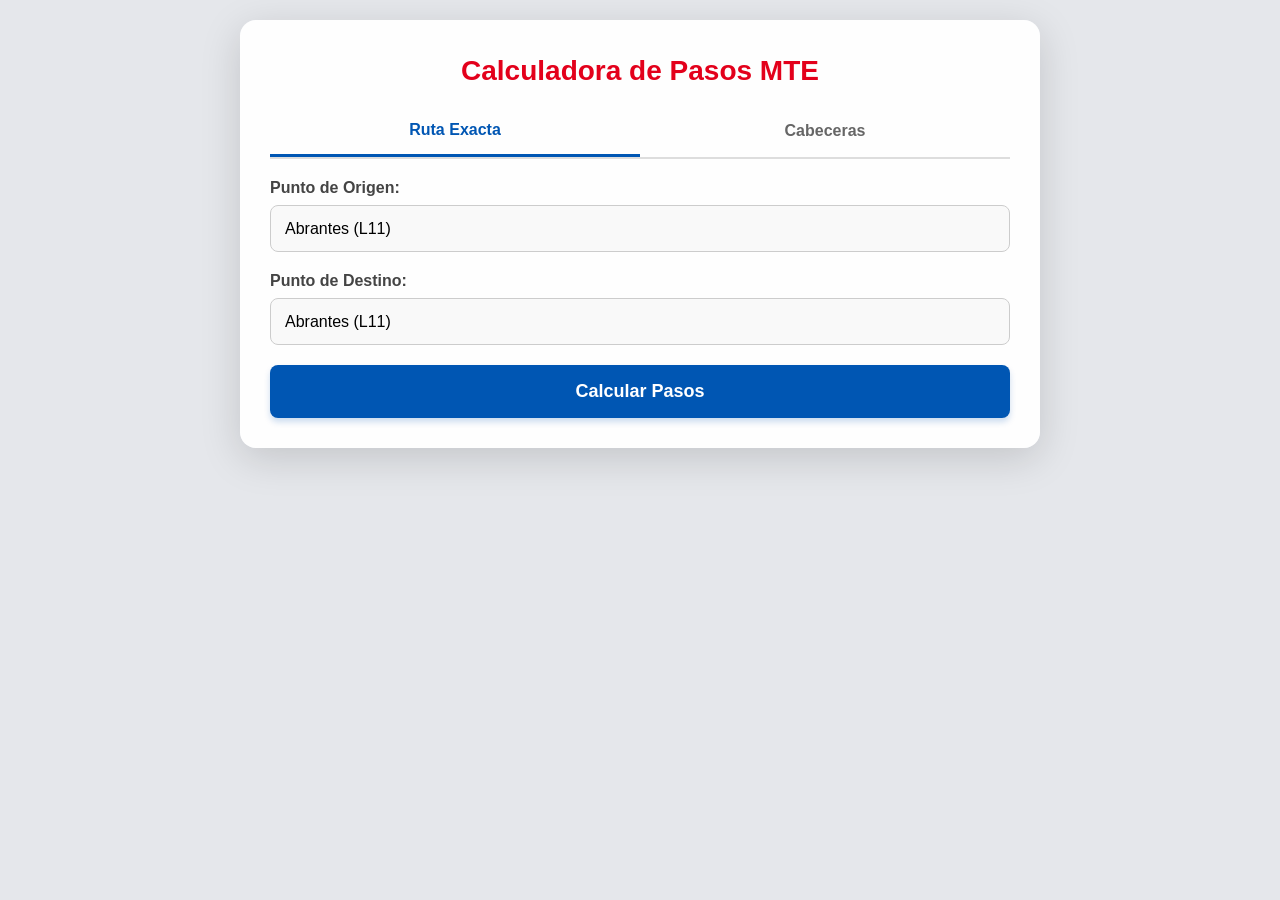
==== commit 5a6c259b: "dep 4 pasos" ====
--- a/index.html
+++ b/index.html
@@ -83,18 +83,18 @@
         .tab-content { display: none; }
         .tab-content.active { display: block; }
 
-        .form-group { margin-bottom: 20px; }
-        label { display: block; font-weight: bold; margin-bottom: 8px; color: #444; }
-        select { width: 100%; padding: 14px; border-radius: 8px; border: 1px solid #ccc; font-size: 16px; box-sizing: border-box; background-color: #f9f9f9; appearance: none; -webkit-appearance: none; }
-        .toggle-card { display: flex; align-items: center; gap: 14px; padding: 14px 16px; margin: -4px 0 20px; border: 1px solid #d9e2ef; border-radius: 12px; background: linear-gradient(135deg, #ffffff, #f4f8ff); cursor: pointer; box-shadow: 0 6px 18px rgba(0, 86, 179, 0.08); }
-        .toggle-card input { position: absolute; opacity: 0; pointer-events: none; }
-        .toggle-switch { position: relative; flex: 0 0 auto; width: 52px; height: 30px; border-radius: 999px; background: #cbd5e1; transition: background 0.25s ease, box-shadow 0.25s ease; }
-        .toggle-switch::after { content: ""; position: absolute; top: 4px; left: 4px; width: 22px; height: 22px; border-radius: 50%; background: white; box-shadow: 0 2px 8px rgba(0,0,0,0.25); transition: transform 0.25s ease; }
-        .toggle-card input:checked + .toggle-switch { background: #0056b3; box-shadow: 0 0 0 4px rgba(0, 86, 179, 0.12); }
-        .toggle-card input:checked + .toggle-switch::after { transform: translateX(22px); }
-        .toggle-text { display: flex; flex-direction: column; gap: 2px; line-height: 1.2; }
-        .toggle-title { font-weight: 800; color: #1f2937; }
-        .toggle-subtitle { font-size: 13px; color: #64748b; font-weight: 600; }
+        .form-group { margin-bottom: 20px; }
+        label { display: block; font-weight: bold; margin-bottom: 8px; color: #444; }
+        select { width: 100%; padding: 14px; border-radius: 8px; border: 1px solid #ccc; font-size: 16px; box-sizing: border-box; background-color: #f9f9f9; appearance: none; -webkit-appearance: none; }
+        .toggle-card { display: flex; align-items: center; gap: 14px; padding: 14px 16px; margin: -4px 0 20px; border: 1px solid #d9e2ef; border-radius: 12px; background: linear-gradient(135deg, #ffffff, #f4f8ff); cursor: pointer; box-shadow: 0 6px 18px rgba(0, 86, 179, 0.08); }
+        .toggle-card input { position: absolute; opacity: 0; pointer-events: none; }
+        .toggle-switch { position: relative; flex: 0 0 auto; width: 52px; height: 30px; border-radius: 999px; background: #cbd5e1; transition: background 0.25s ease, box-shadow 0.25s ease; }
+        .toggle-switch::after { content: ""; position: absolute; top: 4px; left: 4px; width: 22px; height: 22px; border-radius: 50%; background: white; box-shadow: 0 2px 8px rgba(0,0,0,0.25); transition: transform 0.25s ease; }
+        .toggle-card input:checked + .toggle-switch { background: #0056b3; box-shadow: 0 0 0 4px rgba(0, 86, 179, 0.12); }
+        .toggle-card input:checked + .toggle-switch::after { transform: translateX(22px); }
+        .toggle-text { display: flex; flex-direction: column; gap: 2px; line-height: 1.2; }
+        .toggle-title { font-weight: 800; color: #1f2937; }
+        .toggle-subtitle { font-size: 13px; color: #64748b; font-weight: 600; }
         
         button.action-btn { width: 100%; padding: 16px; background-color: #0056b3; color: white; border: none; border-radius: 8px; font-size: 18px; cursor: pointer; transition: background 0.3s; font-weight: bold; box-shadow: 0 4px 6px rgba(0,86,179,0.2);}
         button.action-btn:hover { background-color: #004494; }
@@ -134,12 +134,12 @@
             .tabs { flex-direction: row; border-bottom: none; gap: 5px; margin-bottom: 15px;}
             .tab-btn { border: 1px solid #ddd; border-radius: 8px; padding: 12px 5px; font-size: 14px; }
             .tab-btn.active { border-bottom: 1px solid #0056b3; background-color: #eaf2fb; }
-            .ruta-lista li { font-size: 14px; flex-direction: column; align-items: flex-start; }
-            .pasos-badge { align-self: flex-end; margin-top: 5px; }
-            select { font-size: 16px; padding: 12px; } 
-            .toggle-card { align-items: flex-start; padding: 12px; }
-            .floating-logo { width: 150px; height: 150px; } 
-        }
+            .ruta-lista li { font-size: 14px; flex-direction: column; align-items: flex-start; }
+            .pasos-badge { align-self: flex-end; margin-top: 5px; }
+            select { font-size: 16px; padding: 12px; } 
+            .toggle-card { align-items: flex-start; padding: 12px; }
+            .floating-logo { width: 150px; height: 150px; } 
+        }
     </style>
 </head>
 <body>
@@ -167,21 +167,21 @@
     </div>
 
     <div id="tab-cabeceras" class="tab-content">
-        <div class="form-group">
-            <label for="origen-cabeceras">Selecciona tu ubicación actual:</label>
-            <select id="origen-cabeceras"></select>
-        </div>
-        <label class="toggle-card" for="incluir-todas-estaciones">
-            <input type="checkbox" id="incluir-todas-estaciones" onchange="if (document.getElementById('resultado-cabeceras').style.display === 'block') calcularCabeceras();">
-            <span class="toggle-switch" aria-hidden="true"></span>
-            <span class="toggle-text">
-                <span class="toggle-title">Incluir todas las estaciones</span>
-                <span class="toggle-subtitle">Calcula tambien estaciones, cabeceras y depositos</span>
-            </span>
-        </label>
-        <button class="action-btn" onclick="calcularCabeceras()">Buscar Cabeceras</button>
-        <div id="resultado-cabeceras"></div>
-    </div>
+        <div class="form-group">
+            <label for="origen-cabeceras">Selecciona tu ubicación actual:</label>
+            <select id="origen-cabeceras"></select>
+        </div>
+        <label class="toggle-card" for="incluir-todas-estaciones">
+            <input type="checkbox" id="incluir-todas-estaciones" onchange="if (document.getElementById('resultado-cabeceras').style.display === 'block') calcularCabeceras();">
+            <span class="toggle-switch" aria-hidden="true"></span>
+            <span class="toggle-text">
+                <span class="toggle-title">Incluir todas las estaciones</span>
+                <span class="toggle-subtitle">Calcula tambien estaciones, cabeceras y depositos</span>
+            </span>
+        </label>
+        <button class="action-btn" onclick="calcularCabeceras()">Buscar Cabeceras</button>
+        <div id="resultado-cabeceras"></div>
+    </div>
 </div>
 
 <script>
@@ -360,6 +360,7 @@
         let distancias = {};
         let previos = {};
         let noVisitados = new Set(nodos);
+        const recintosTransitables = new Set(["Depósito 4|Recinto"]);
 
         nodos.forEach(n => { distancias[n] = Infinity; previos[n] = null; });
         distancias[origen] = 0;
@@ -375,7 +376,10 @@
 
             for (let vecino of grafo[nodoMinimo]) {
                 if (noVisitados.has(vecino.nodo)) {
-                    if (vecino.nodo.includes("Recinto") && vecino.nodo !== origen && vecino.nodo !== destinoParaValidacion) {
+                    if (vecino.nodo.includes("Recinto") &&
+                        vecino.nodo !== origen &&
+                        vecino.nodo !== destinoParaValidacion &&
+                        !recintosTransitables.has(vecino.nodo)) {
                         continue; 
                     }
 
@@ -480,10 +484,10 @@
         div.innerHTML = html;
     }
 
-    function calcularCabeceras() {
-        let origen = document.getElementById("origen-cabeceras").value;
-        let incluirTodasEstaciones = document.getElementById("incluir-todas-estaciones").checked;
-        let { distancias } = ejecutarDijkstra(origen);
+    function calcularCabeceras() {
+        let origen = document.getElementById("origen-cabeceras").value;
+        let incluirTodasEstaciones = document.getElementById("incluir-todas-estaciones").checked;
+        let { distancias } = ejecutarDijkstra(origen);
         
         let cabeceras = [];
         
@@ -516,28 +520,28 @@
             .filter(d => d.dist !== Infinity)
             .sort((a, b) => a.dist - b.dist || a.nodo.localeCompare(b.nodo));
 
-        let resultados = [
-            ...cabeceras.map(c => ({ ...c, icono: "📍" })),
-            ...depositos.map(d => ({ ...d, icono: "🏢" }))
-        ].sort((a, b) => a.dist - b.dist || a.nodo.localeCompare(b.nodo));
-
-        if (incluirTodasEstaciones) {
-            resultados = nodos
-                .filter(n => n !== origen)
-                .map(n => ({
-                    nodo: n,
-                    dist: ejecutarDijkstra(origen, n).distancias[n],
-                    icono: n.endsWith("|Recinto") ? "🏢" : "📍"
-                }))
-                .filter(r => r.dist !== Infinity)
-                .sort((a, b) => a.dist - b.dist || a.nodo.localeCompare(b.nodo));
-        }
-
-        let div = document.getElementById("resultado-cabeceras");
+        let resultados = [
+            ...cabeceras.map(c => ({ ...c, icono: "📍" })),
+            ...depositos.map(d => ({ ...d, icono: "🏢" }))
+        ].sort((a, b) => a.dist - b.dist || a.nodo.localeCompare(b.nodo));
+
+        if (incluirTodasEstaciones) {
+            resultados = nodos
+                .filter(n => n !== origen)
+                .map(n => ({
+                    nodo: n,
+                    dist: ejecutarDijkstra(origen, n).distancias[n],
+                    icono: n.endsWith("|Recinto") ? "🏢" : "📍"
+                }))
+                .filter(r => r.dist !== Infinity)
+                .sort((a, b) => a.dist - b.dist || a.nodo.localeCompare(b.nodo));
+        }
+
+        let div = document.getElementById("resultado-cabeceras");
         div.style.display = "block";
         
-        let tituloResultado = incluirTodasEstaciones ? "Distancia a todas las estaciones" : "Distancia a Cabeceras y Depósitos";
-        let html = `<h2>${tituloResultado}</h2>`;
+        let tituloResultado = incluirTodasEstaciones ? "Distancia a todas las estaciones" : "Distancia a Cabeceras y Depósitos";
+        let html = `<h2>${tituloResultado}</h2>`;
         html += `<ul class="ruta-lista" style="border: 1px solid #ccc; border-radius: 8px; background: white;">`;
         resultados.forEach(r => {
             let nombreFormateado = r.nodo.replace("|", " (") + ")";
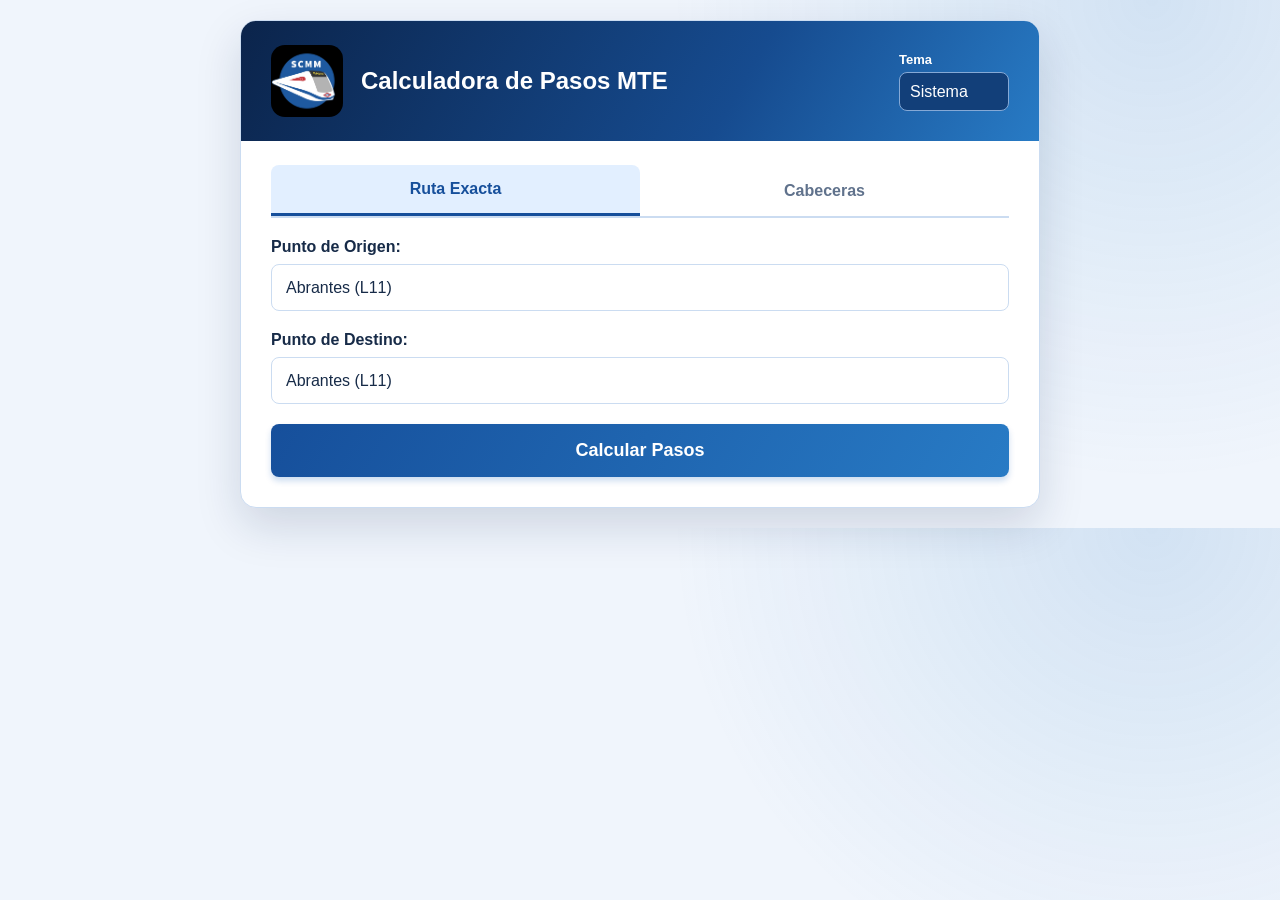
==== commit 878d45ee: "Aplica identidad SCMM y temas sistema claro y oscuro [skip ci]" ====
--- a/index.html
+++ b/index.html
@@ -7,9 +7,10 @@
     <meta name="apple-mobile-web-app-status-bar-style" content="default">
     <meta name="apple-mobile-web-app-title" content="Calculadora de Pasos MTE">
     <meta name="mobile-web-app-capable" content="yes">
-    <meta name="theme-color" content="#e3001b">
+    <meta name="theme-color" content="#123f79">
     
     <title>Calculadora de Pasos MTE</title>
+    <script src="theme.js"></script>
     <style>
         /* --- ESTILOS GENERALES Y PROTECCIÓN --- */
         body { 
@@ -141,12 +142,17 @@
             .floating-logo { width: 150px; height: 150px; } 
         }
     </style>
+    <link rel="stylesheet" href="theme.css">
 </head>
 <body>
 
 
 <div class="container">
-    <h1>Calculadora de Pasos MTE</h1>
+    <header class="scmm-header">
+        <img src="assets/scmm-logo.png" alt="SCMM" width="72" height="72">
+        <h1>Calculadora de Pasos MTE</h1>
+        <label class="theme-control">Tema<select data-scmm-theme aria-label="Tema de la aplicación"><option value="system">Sistema</option><option value="light">Claro</option><option value="dark">Oscuro</option></select></label>
+    </header>
     
     <div class="tabs">
         <button class="tab-btn active" onclick="switchTab('ruta')" id="btn-ruta">Ruta Exacta</button>
@@ -542,7 +548,7 @@
         
         let tituloResultado = incluirTodasEstaciones ? "Distancia a todas las estaciones" : "Distancia a Cabeceras y Depósitos";
         let html = `<h2>${tituloResultado}</h2>`;
-        html += `<ul class="ruta-lista" style="border: 1px solid #ccc; border-radius: 8px; background: white;">`;
+        html += `<ul class="ruta-lista" style="border: 1px solid var(--line); border-radius: 8px; background: var(--panel);">`;
         resultados.forEach(r => {
             let nombreFormateado = r.nodo.replace("|", " (") + ")";
             html += `<li><span>${r.icono} ${nombreFormateado}</span> <span class="pasos-badge">${r.dist} pasos</span></li>`;
--- a/theme.css
+++ b/theme.css
@@ -0,0 +1,29 @@
+/* Identidad SCMM compartida con Permutas y Consulta Convenio. */
+:root{color-scheme:light;--bg:#f0f5fc;--panel:#fff;--soft:#e2efff;--text:#172b48;--muted:#60728c;--line:#cbdcf1;--accent:#164f9b}
+html[data-theme="dark"]{color-scheme:dark;--bg:#0d1726;--panel:#17263b;--soft:#1b2e47;--text:#e4edff;--muted:#adbed7;--line:#344c6b;--accent:#9ccaff}
+body{background:radial-gradient(circle at 90% 0%,#287bc526,transparent 30rem),var(--bg);color:var(--text)}
+.container{background:var(--panel);border:1px solid var(--line);padding:0 30px 30px;box-shadow:0 18px 45px #0b244b26}
+.scmm-header{display:flex;align-items:center;gap:18px;margin:0 -30px 24px;padding:24px 30px;background:linear-gradient(120deg,#0b244b,#164b8f 62%,#287bc5);color:#fff}
+.scmm-header img{object-fit:contain;flex-shrink:0;background:#000;border-radius:14px}
+.scmm-header h1{color:#fff;font-size:24px;text-align:left;margin:0;flex:1}
+.theme-control{margin:0;color:#fff;font-size:13px}
+.theme-control select{display:block;min-width:110px;margin-top:5px;background:#123f79;color:#fff;border-color:#85a9d6;padding:10px}
+label,.toggle-title,#resultado h2,#resultado-cabeceras h2{color:var(--text)}
+select{background:var(--panel);color:var(--text);border-color:var(--line)}
+select option,select optgroup{background:var(--panel);color:var(--text)}
+select option:checked{background:#28558a;color:#fff}
+html[data-theme="dark"] select option,html[data-theme="dark"] select optgroup{background:#192f49;color:#e4edff}
+.tabs{border-color:var(--line)}
+.tab-btn{color:var(--muted)}
+.tab-btn:hover,.tab-btn.active{background:var(--soft);color:var(--accent);border-color:var(--accent);border-radius:8px 8px 0 0}
+.toggle-card{background:var(--soft);border-color:var(--line)}
+.toggle-subtitle{color:var(--muted)}
+button.action-btn{background:linear-gradient(120deg,#164f9b,#287bc5)}
+button.action-btn:hover{background:linear-gradient(120deg,#123f79,#1d64bd)}
+#resultado,#resultado-cabeceras{background:var(--soft);color:var(--text)}
+#esquema-visual{background:var(--panel);color:var(--text);border-color:var(--line)}
+.ruta-lista li{border-color:var(--line)}
+html[data-theme="dark"] .transbordo{color:#ffaaaa}
+html[data-theme="dark"] .recinto{color:#91dfb6}
+:is(button,select):focus-visible,.toggle-card:has(input:focus-visible){outline:3px solid #83b9ff;outline-offset:3px}
+@media(max-width:600px){.container{padding:0 18px 20px}.scmm-header{margin:0 -18px 20px;padding:18px;gap:12px;flex-wrap:wrap}.scmm-header h1{font-size:21px}.scmm-header img{width:56px;height:56px}.theme-control{display:flex;align-items:center;gap:10px;width:100%}.theme-control select{margin:0;width:auto}.tab-btn{border-color:var(--line)}}
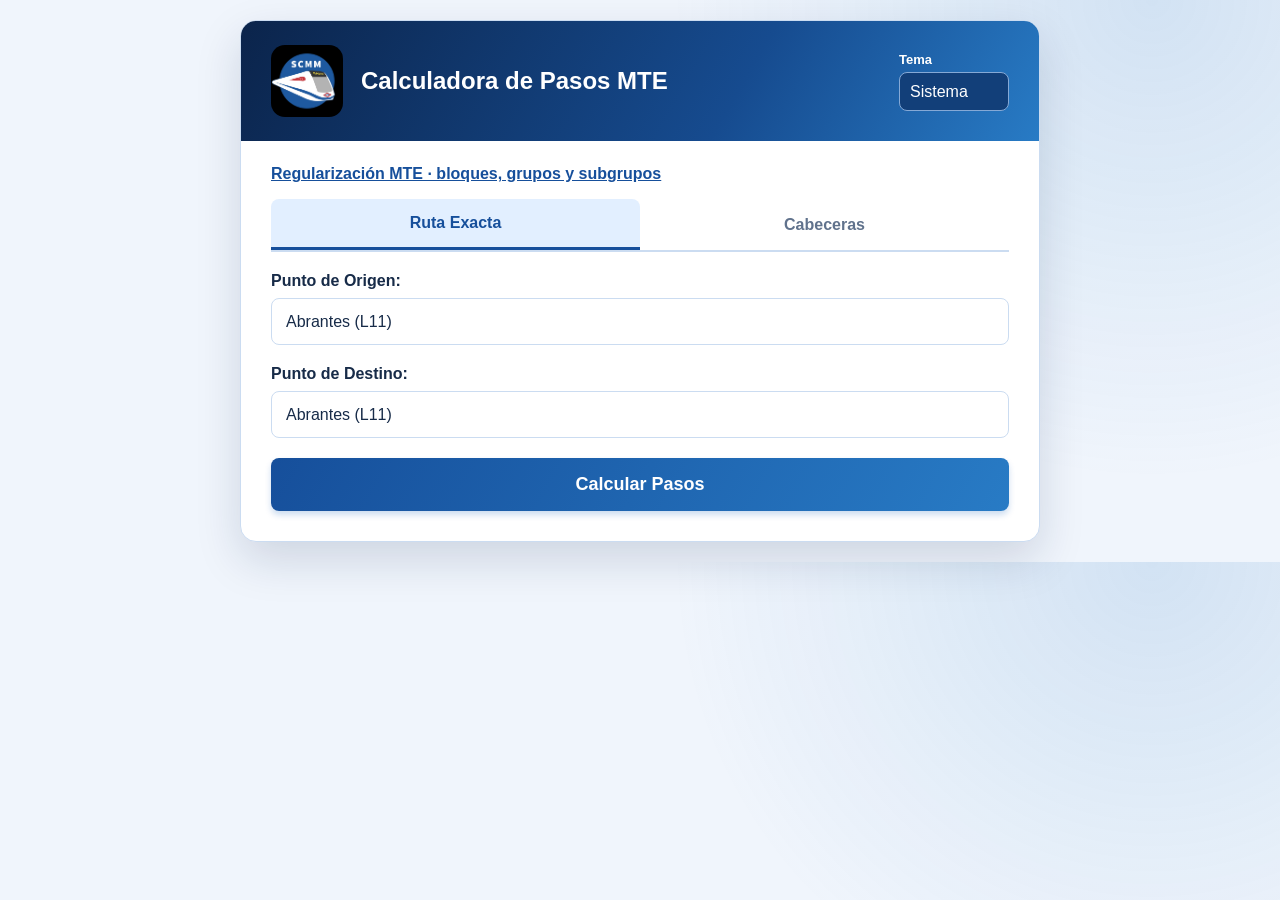
==== commit 57409f13: "Prepara simulador de regularización MTE con referencia y límites documentales [skip ci]" ====
--- a/index.html
+++ b/index.html
@@ -154,6 +154,7 @@
         <label class="theme-control">Tema<select data-scmm-theme aria-label="Tema de la aplicación"><option value="system">Sistema</option><option value="light">Claro</option><option value="dark">Oscuro</option></select></label>
     </header>
     
+    <p><a class="regularization-link" href="regularizacion/">Regularización MTE · bloques, grupos y subgrupos</a></p>
     <div class="tabs">
         <button class="tab-btn active" onclick="switchTab('ruta')" id="btn-ruta">Ruta Exacta</button>
         <button class="tab-btn" onclick="switchTab('cabeceras')" id="btn-cabeceras">Cabeceras</button>
--- a/theme.css
+++ b/theme.css
@@ -27,3 +27,5 @@
 html[data-theme="dark"] .recinto{color:#91dfb6}
 :is(button,select):focus-visible,.toggle-card:has(input:focus-visible){outline:3px solid #83b9ff;outline-offset:3px}
 @media(max-width:600px){.container{padding:0 18px 20px}.scmm-header{margin:0 -18px 20px;padding:18px;gap:12px;flex-wrap:wrap}.scmm-header h1{font-size:21px}.scmm-header img{width:56px;height:56px}.theme-control{display:flex;align-items:center;gap:10px;width:100%}.theme-control select{margin:0;width:auto}.tab-btn{border-color:var(--line)}}
+
+.regularization-link{color:var(--accent);font-weight:650}
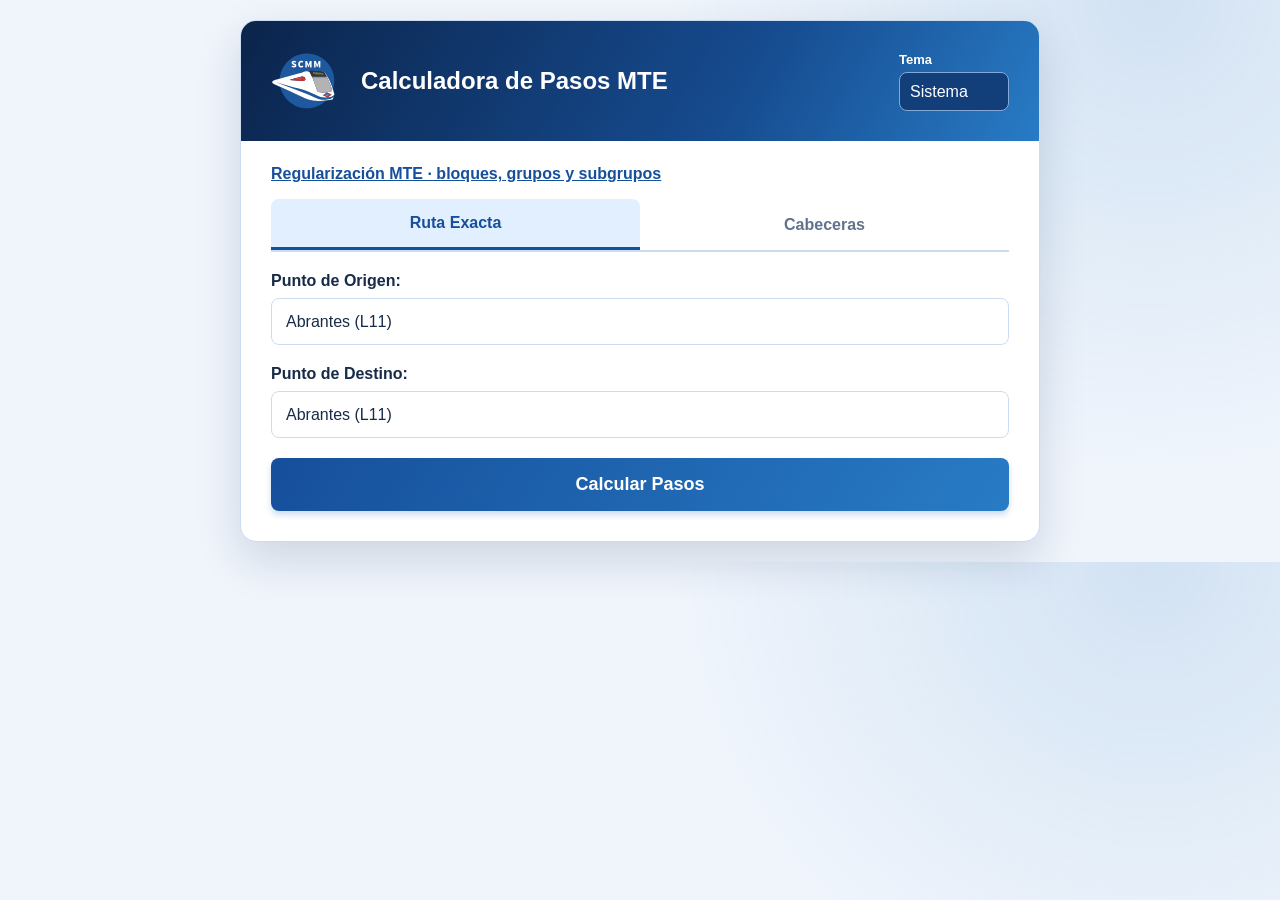
==== commit b8b030b3: "Actualiza logo SCMM original y prepara identidad vigente [skip ci]" ====
--- a/index.html
+++ b/index.html
@@ -143,13 +143,14 @@
         }
     </style>
     <link rel="stylesheet" href="theme.css">
+    <link rel="icon" type="image/svg+xml" href="/assets/scmm-logo.svg">
 </head>
 <body>
 
 
 <div class="container">
     <header class="scmm-header">
-        <img src="assets/scmm-logo.png" alt="SCMM" width="72" height="72">
+        <img src="assets/scmm-logo.svg" alt="SCMM" width="72" height="72">
         <h1>Calculadora de Pasos MTE</h1>
         <label class="theme-control">Tema<select data-scmm-theme aria-label="Tema de la aplicación"><option value="system">Sistema</option><option value="light">Claro</option><option value="dark">Oscuro</option></select></label>
     </header>
--- a/theme.css
+++ b/theme.css
@@ -4,7 +4,7 @@
 body{background:radial-gradient(circle at 90% 0%,#287bc526,transparent 30rem),var(--bg);color:var(--text)}
 .container{background:var(--panel);border:1px solid var(--line);padding:0 30px 30px;box-shadow:0 18px 45px #0b244b26}
 .scmm-header{display:flex;align-items:center;gap:18px;margin:0 -30px 24px;padding:24px 30px;background:linear-gradient(120deg,#0b244b,#164b8f 62%,#287bc5);color:#fff}
-.scmm-header img{object-fit:contain;flex-shrink:0;background:#000;border-radius:14px}
+.scmm-header img{object-fit:contain;flex-shrink:0;background:transparent;border-radius:14px}
 .scmm-header h1{color:#fff;font-size:24px;text-align:left;margin:0;flex:1}
 .theme-control{margin:0;color:#fff;font-size:13px}
 .theme-control select{display:block;min-width:110px;margin-top:5px;background:#123f79;color:#fff;border-color:#85a9d6;padding:10px}
